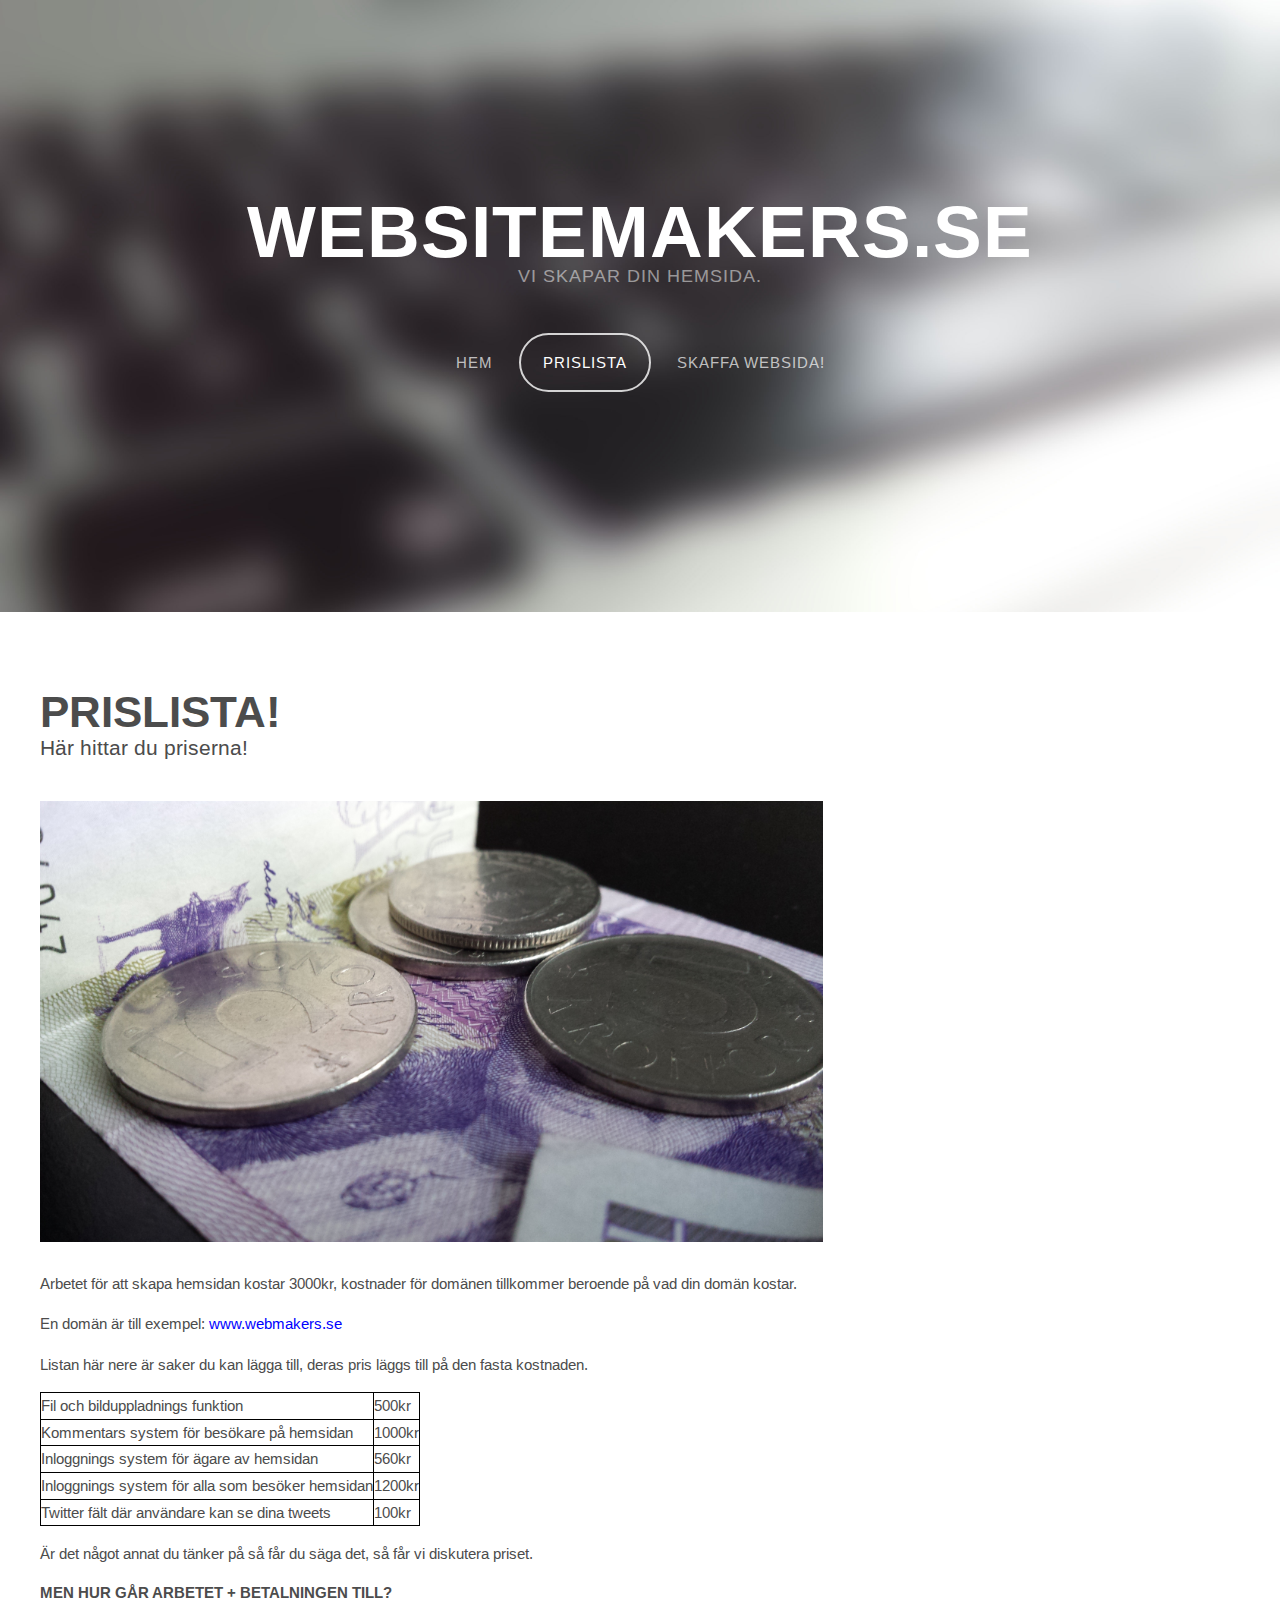
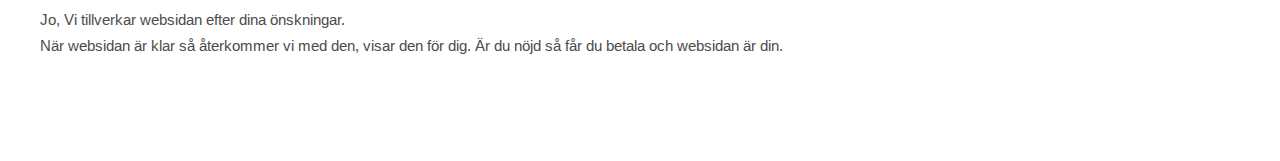
==== pricelist.html @ f2e6e228 "Whole thing" ====
<!DOCTYPE HTML>

<html>
	<head>
		<title>PriceList</title>
		<meta http-equiv="content-type" content="text/html; charset=utf-8" />
		<meta name="description" content="" />
		<meta name="keywords" content="" />
		<link href='http://fonts.googleapis.com/css?family=Arimo:400,700' rel='stylesheet' type='text/css'>
		<!--[if lte IE 8]><script src="js/html5shiv.js"></script><![endif]-->
		<script src="http://ajax.googleapis.com/ajax/libs/jquery/1.11.0/jquery.min.js"></script>
		<script src="js/skel.min.js"></script>
		<script src="js/skel-panels.min.js"></script>
		<script src="js/init.js"></script>
		<noscript>
			<link rel="stylesheet" href="css/skel-noscript.css" />
			<link rel="stylesheet" href="css/style.css" />
			<link rel="stylesheet" href="css/style-desktop.css" />
		</noscript>
		<!--[if lte IE 8]><link rel="stylesheet" href="css/ie/v8.css" /><![endif]-->
		<!--[if lte IE 9]><link rel="stylesheet" href="css/ie/v9.css" /><![endif]-->
	</head>
	<body class="homepage">

		<!-- Header -->
		<div id="header">
			<div class="container"> 
				
				<!-- Logo -->
				<div id="logo">
					<h1><a href="#">WebsiteMakers.se</a></h1>
					<span>Vi skapar din hemsida.</span>
				</div>
				
				<!-- Nav -->
				<nav id="nav">
					<ul>
						<li ><a href="index.html">Hem</a></li>
						<li class="active"><a href="#">Prislista</a></li>
						<li ><a href="getwebsite.php">Skaffa websida!</a></li>
						
					</ul>
				</nav>
			</div>
		</div>

		<!-- Main -->
		<div id="main">
			<div class="container">
				<div class="row"> 
					
					<!-- Content -->
					<div id="content" class="8u skel-cell-important">
						<section>
							<header>
								<h2>Prislista!</h2>
								<span class="byline">Här hittar du priserna!</span>
							</header>
							<a href="#" class="image full"><img src="images/cash.jpg" alt="" /></a>
							
<p>Arbetet för att skapa hemsidan kostar 3000kr, kostnader för domänen tillkommer beroende på vad din domän kostar.
<p>En domän är till exempel: <font color="blue">www.webmakers.se</font>
<br>
<p>Listan här nere är saker du kan lägga till, deras pris läggs till på den fasta kostnaden.
							
<style>
table,th,td
{
border:1px solid black;
}
</style>
<table>
							<tr>
  <td>Fil och bilduppladnings funktion</td>
  <td>500kr</td>
</tr>
<tr>
  <td>Kommentars system för besökare på hemsidan</td> 
  <td>1000kr</td>
</tr>
<tr>
  <td>Inloggnings system för ägare av hemsidan</td> 
  <td>560kr</td>
</tr>
<tr>
  <td>Inloggnings system för alla som besöker hemsidan</td> 
  <td>1200kr</td>
</tr>
<tr>
  <td>Twitter fält där användare kan se dina tweets</td> 
  <td>100kr</td>
</tr>



</table>

<p>Är det något annat du tänker på så får du säga det, så får vi diskutera priset.</p>

<h1>Men hur går arbetet + betalningen till?</h1>
<p>Jo, Vi tillverkar websidan efter dina önskningar.<br>
När websidan är klar så återkommer vi med den, visar den för dig.
Är du nöjd så får du betala och websidan är din.
						</section>
					</div>
					
					

		

		
		
		<div id="copyright">
			<div class="container">
				
			</div>
		</div>
		
	</body>
</html>
---- css/style.css ----
/*
	Iridium by TEMPLATED
    templated.co @templatedco
    Released for free under the Creative Commons Attribution 3.0 license (templated.co/license)
*/

/*********************************************************************************/
/* Basic                                                                         */
/*********************************************************************************/

	body
	{
		background: #141414;
	}

	body,input,textarea,select
	{
		font-family: 'Arimo', sans-serif;
		font-size: 11pt;
		line-height: 1.75em;
		color: #4c4c4c;
	}

	h1,h2,h3,h4,h5,h6
	{
		text-transform: uppercase;
		font-weight: bold;
	}
	
		h1 a, h2 a, h3 a, h4 a, h5 a, h6 a
		{
			color: inherit;
			text-decoration: none;
		}
		
	/* Change this to whatever font weight/color pairing is most suitable */
	strong, b
	{
		font-weight: bold;
		color: #000000;
	}
	
	em, i
	{
		font-style: italic;
	}

	/* Don't forget to set this to something that matches the design */
	a
	{
		text-decoration: underline;
		color: #272727;
	}

	a:hover
	{
		text-decoration: none;
	}
	
	sub
	{
		position: relative;
		top: 0.5em;
		font-size: 0.8em;
	}
	
	sup
	{
		position: relative;
		top: -0.5em;
		font-size: 0.8em;
	}
	
	hr
	{
		border: 0;
		border-top: solid 1px #ddd;
	}
	
	blockquote
	{
		border-left: solid 0.5em #ddd;
		padding: 1em 0 1em 2em;
		font-style: italic;
	}
	
	p, ul, ol, dl, table
	{
		margin-bottom: 1em;
	}

	header
	{
		margin-bottom: 1em;
	}
	
		header h2
		{
		}
	
		header .byline
		{
			display: block;
			margin: 0.5em 0 0 0;
			padding: 0 0 0.5em 0;
		}
		
	footer
	{
		margin-top: 1em;
	}

	br.clear
	{
		clear: both;
	}

	/* Sections/Articles */
	
		section,
		article
		{
			margin-bottom: 3em;
		}
		
		section > :last-child,
		article > :last-child
		{
			margin-bottom: 0;
		}

		section:last-child,
		article:last-child
		{
			margin-bottom: 0;
		}

		.row > section,
		.row > article
		{
			margin-bottom: 0;
		}

	/* Images */

		.image
		{
			display: inline-block;
		}
		
			.image img
			{
				display: block;
				width: 100%;
			}

			.image.featured
			{
				display: block;
				width: 100%;
				margin: 0 0 2em 0;
			}
			
			.image.full
			{
				display: block;
				width: 100%;
				margin: 0 0 2em 0;
			}
			
			.image.left
			{
				float: left;
				margin: 0 2em 2em 0;
			}
			
			.image.centered
			{
				display: block;
				margin: 0 0 2em 0;
			}

				.image.centered img
				{
					margin: 0 auto;
					width: auto;
				}

	/* Lists */

		ul.default
		{
			margin: 0;
			padding: 0;
			list-style: none;
		}
		
			ul.default li
			{
				padding: 0.60em 0em;
				border-top: 1px solid;
				border-color: rgba(255,255,255,.1);
			}
			
			ul.default li:first-child
			{
				padding-top: 0;
				border-top: none;
			}
			
			ul.default a
			{
				text-decoration: none;
				color: rgba(255,255,255,.5);
			}
			
			ul.default a:hover
			{
				text-decoration: underline;
			}
			
		ul.style {
		}
		
		ul.style li {
			margin: 0;
			padding: 2em 0em 1.5em 0em;
			border-top: 1px solid #ECECEC;
		}
		
		ul.style li:first-child
		{
			padding-top: 0;
			border-top: none;
		}
		
		ul.style img {
			float: left;
			margin-right: 20px;
		}
		
		ul.style p {
		}
		
		ul.style .posted {
			padding: 0em 0em 1em 0em;
			letter-spacing: 1px;
			text-transform: uppercase;
			font-size: 8pt;
			color: #A2A2A2;
		}
		
		ul.style .first {
			padding-top: 0px;
			border-top: none;
		}
							

	/* Buttons */
		
		.button
		{
			position: relative;
			display: inline-block;
			margin-top: 2em;
			padding: 0.90em 1.5em;
			background: #e95d3c;
			border-radius: 40px;
			text-decoration: none;
			text-transform: uppercase;
			font-size: 1.1em;
			color: #FFF;
			-moz-transition: color 0.35s ease-in-out, background-color 0.35s ease-in-out;
			-webkit-transition: color 0.35s ease-in-out, background-color 0.35s ease-in-out;
			-o-transition: color 0.35s ease-in-out, background-color 0.35s ease-in-out;
			-ms-transition: color 0.35s ease-in-out, background-color 0.35s ease-in-out;
			transition: color 0.35s ease-in-out, background-color 0.35s ease-in-out;
			cursor: pointer;
		}

			.button:hover
			{
				background: #de3d27;
				color: #FFF !important;
			}
			
			
			
			
			
/*********************************************************************************/
/* Header                                                                        */
/*********************************************************************************/

	#header
	{
		position: relative;
		background: #2a2f27 url(../images/keyboard.jpg) no-repeat;
		background-size: cover;
	}

	#logo
	{
	}
	
	#nav
	{
	}

		#nav ul
		{
			margin: 0;
		}
	
/*********************************************************************************/
/* Banner                                                                        */
/*********************************************************************************/

	#banner
	{
		position: relative;
		background: #333;
		color: #fff;
	}

/*********************************************************************************/
/* Main                                                                          */
/*********************************************************************************/

	#main
	{
		position: relative;
		background: #fff;
	}

/*********************************************************************************/
/* Featured                                                                      */
/*********************************************************************************/
	
	#featured
	{
		position: relative;
		background: #f2f2f2;
	}
	
	#featured h2
	{
		display: block;
		margin-bottom: 2em;
		font-size: 1.4em;
	}
	
/*********************************************************************************/
/* Footer                                                                        */
/*********************************************************************************/
	
	#footer
	{
		position: relative;
		background: #1d1d1d;
	}
	
	#footer h2
	{
		display: block;
		color: #FFF;
	}
	
/*********************************************************************************/
/* Copyright                                                                     */
/*********************************************************************************/
	
	#copyright
	{
		position: relative;
		padding: 3em 0em;
		letter-spacing: 1px;
		text-align: center;
		color: rgba(255,255,255,.2);
	}
	
	#copyright .container
	{
	}
	
	#copyright a
	{
		text-decoration: none;
		color: rgba(255,255,255,.3);
	}
---- css/style-desktop.css ----
/*
	Iridium by TEMPLATED
    templated.co @templatedco
    Released for free under the Creative Commons Attribution 3.0 license (templated.co/license)
*/

/*********************************************************************************/
/* Basic                                                                         */
/*********************************************************************************/

	body
	{
	}

	body,input,textarea,select
	{
		font-size: 11pt;
	}

/*********************************************************************************/
/* Header                                                                        */
/*********************************************************************************/

	#header
	{
		position: relative;
		padding: 5em 0em;
		text-align: center;
	}
	
		.homepage #header
		{
			padding: 15em 0em;
		}

		#header .container
		{
		}

/*********************************************************************************/
/* Logo                                                                          */
/*********************************************************************************/

	#logo
	{
		margin-bottom: 3em;
	}
	
		#logo h1
		{
			color: #FFF;
		}
	
		#logo h1 a
		{
			display: block;
			letter-spacing: 1px;
			text-decoration: none;
			text-transform: uppercase;
			font-size: 5em;
			font-weight: 900;
			color: #FFF;
		}

		#logo span
		{
			display: block;
			padding-top: 1em;
			letter-spacing: 1px;
			text-transform: uppercase;
			font-size: 1.2em;
			color: rgba(255,255,255,.5);
		}			
			

/*********************************************************************************/
/* Nav                                                                           */
/*********************************************************************************/

	#nav
	{
	}

		#nav > ul > li
		{
			display: inline-block;
		}
		
			#nav > ul > li:last-child
			{
				padding-right: 0;
			}

			#nav > ul > li > a,
			#nav > ul > li > span
			{
				display: block;
				padding: 1em 1.5em;
				letter-spacing: 1px;
				text-decoration: none;
				text-transform: uppercase;
				font-weight: 200;
				font-size: 1em;
				outline: 0;
				color: rgba(255,255,255,.7);
			}


			#nav > ul > li > a:hover
			{
				color: #FFF;
			}

			#nav li.active a
			{
				background: none;
				border-radius: 40px;
				border: 2px solid;
				border-color: rgba(255,255,255,.8);
				color: #FFF;
			}

			#nav > ul > li > ul
			{
				display: none;
			}


/*********************************************************************************/
/* Main                                                                          */
/*********************************************************************************/

	#main
	{
		padding: 6em 0em 4em 0em;
	}
	
	#content
	{
	}
	
	#content header
	{
		margin-bottom: 2em;
	}
	
	#content header h2
	{
		font-size: 3em;
	}
	
	#content header .byline
	{
		font-size: 1.40em;
	}
	
	#sidebar h2
	{
		display: block;
		padding-bottom: 2em;
		font-size: 1.4em;
	}

/*********************************************************************************/
/* Featured                                                                      */
/*********************************************************************************/
	
	#featured
	{
		padding: 6em 0em;
	}

/*********************************************************************************/
/* Footer                                                                        */
/*********************************************************************************/
	
	#footer
	{
		position: relative;
		padding: 6em 0em;
	}
	
	#footer h2
	{
		padding-bottom: 2em;
		font-size: 1.4em;
	}
	
/*********************************************************************************/
/* Copyright                                                                     */
/*********************************************************************************/
	
	#copyright
	{
		padding: 3em 0em;
	}
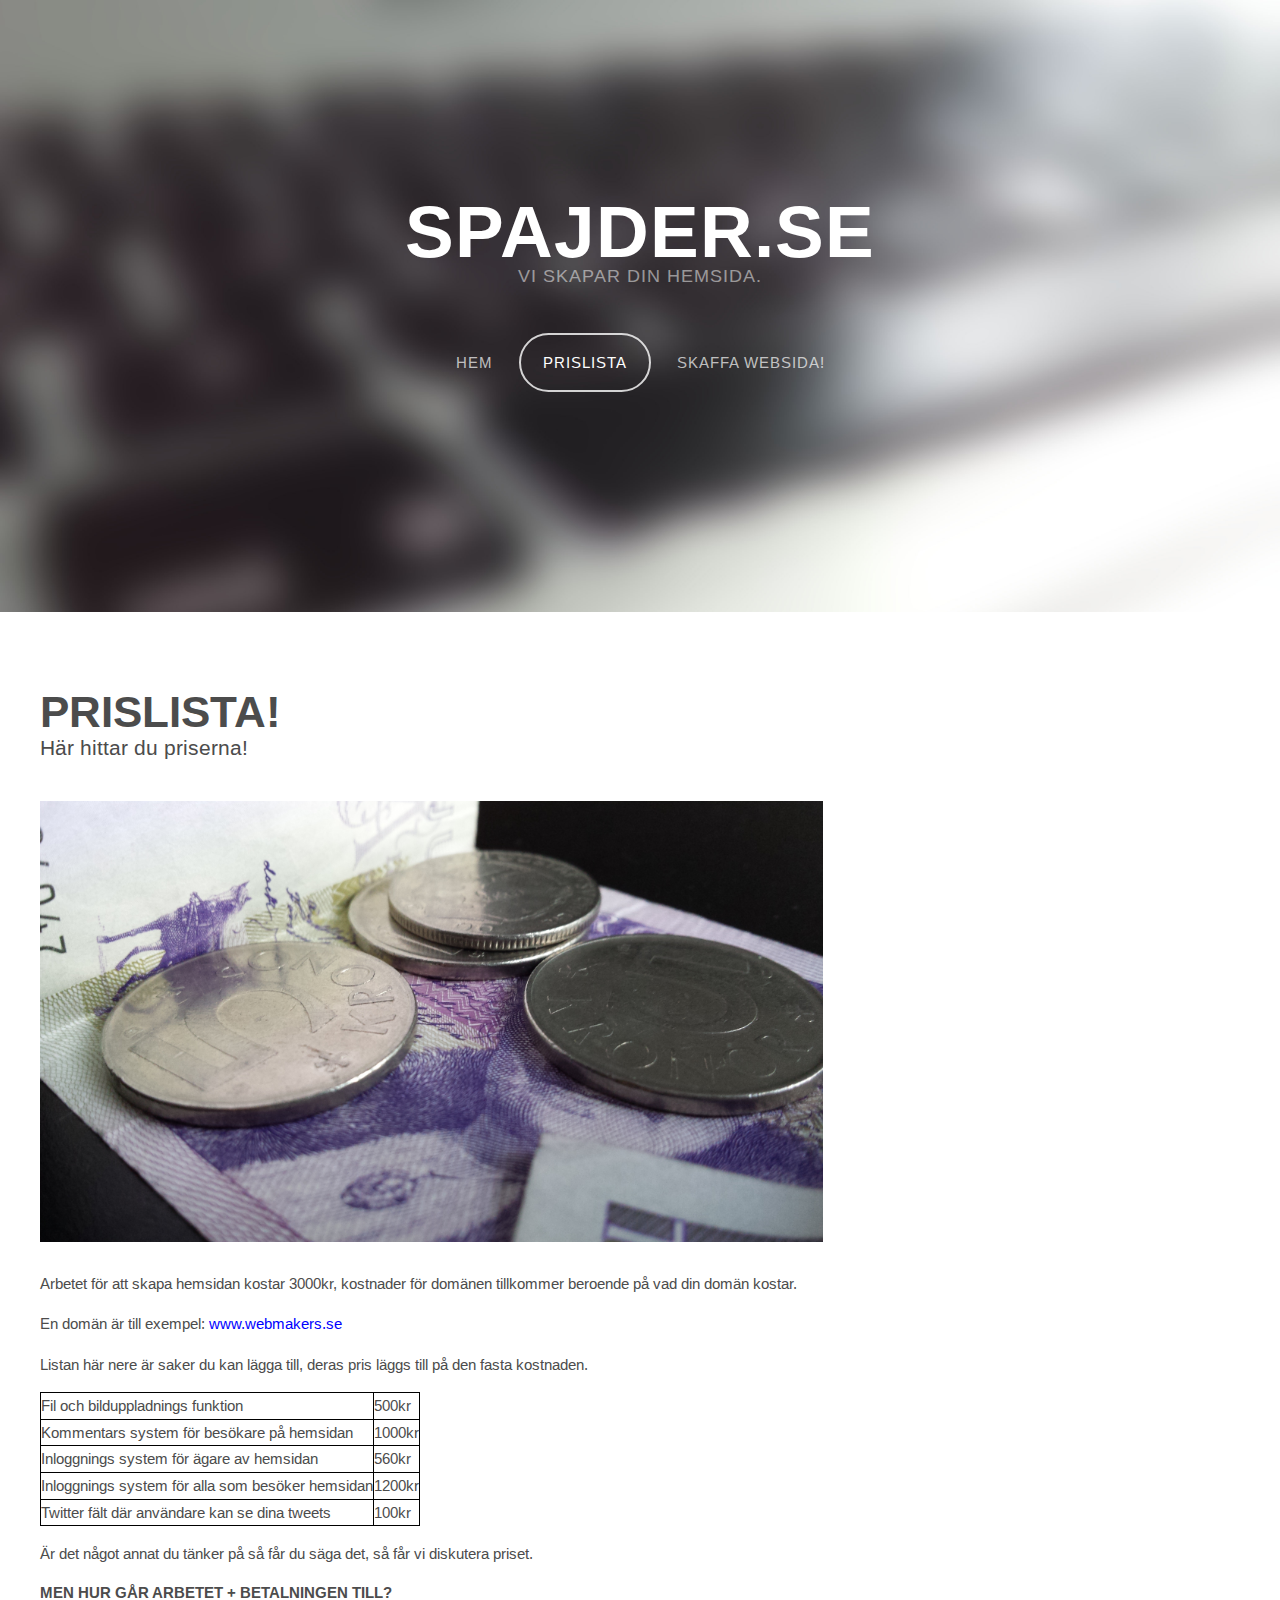
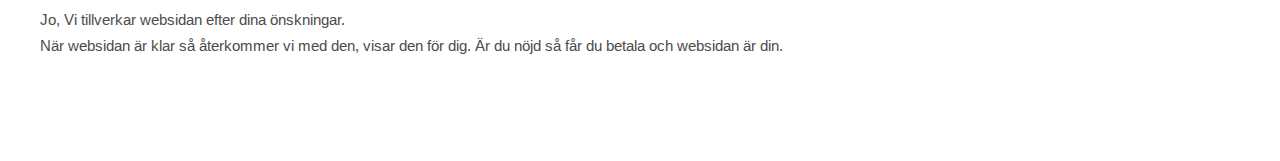
==== commit 3f4a3dc1: "Spajder igen" ====
--- a/pricelist.html
+++ b/pricelist.html
@@ -2,7 +2,7 @@
 
 <html>
 	<head>
-		<title>PriceList</title>
+		<title>Spajder</title>
 		<meta http-equiv="content-type" content="text/html; charset=utf-8" />
 		<meta name="description" content="" />
 		<meta name="keywords" content="" />
@@ -28,7 +28,7 @@
 				
 				<!-- Logo -->
 				<div id="logo">
-					<h1><a href="#">WebsiteMakers.se</a></h1>
+					<h1><a href="#">Spajder.se</a></h1>
 					<span>Vi skapar din hemsida.</span>
 				</div>
 				
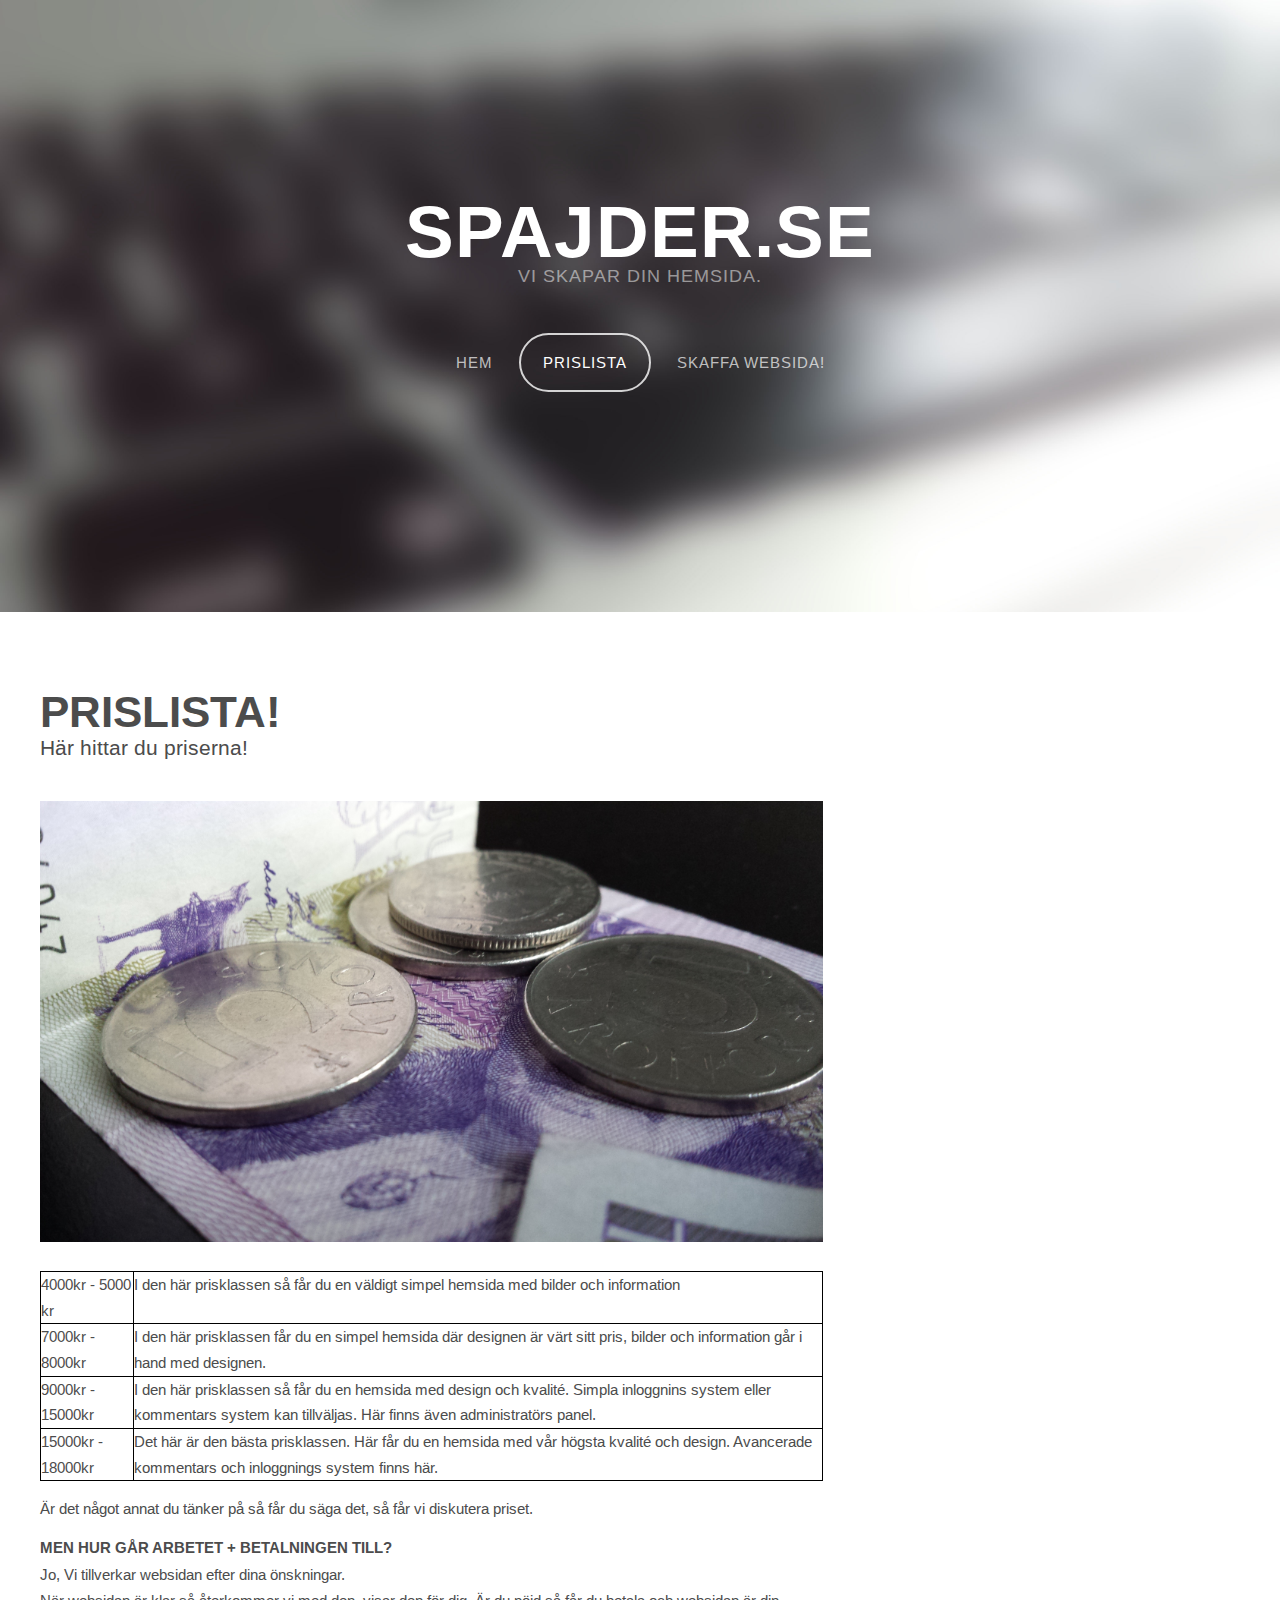
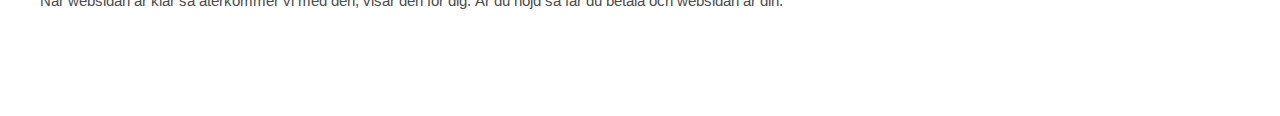
==== commit f730a4fb: "Update" ====
--- a/pricelist.html
+++ b/pricelist.html
@@ -7,7 +7,7 @@
 		<meta name="description" content="" />
 		<meta name="keywords" content="" />
 		<link href='http://fonts.googleapis.com/css?family=Arimo:400,700' rel='stylesheet' type='text/css'>
-		<!--[if lte IE 8]><script src="js/html5shiv.js"></script><![endif]-->
+	
 		<script src="http://ajax.googleapis.com/ajax/libs/jquery/1.11.0/jquery.min.js"></script>
 		<script src="js/skel.min.js"></script>
 		<script src="js/skel-panels.min.js"></script>
@@ -17,8 +17,7 @@
 			<link rel="stylesheet" href="css/style.css" />
 			<link rel="stylesheet" href="css/style-desktop.css" />
 		</noscript>
-		<!--[if lte IE 8]><link rel="stylesheet" href="css/ie/v8.css" /><![endif]-->
-		<!--[if lte IE 9]><link rel="stylesheet" href="css/ie/v9.css" /><![endif]-->
+	
 	</head>
 	<body class="homepage">
 
@@ -58,10 +57,7 @@
 							</header>
 							<a href="#" class="image full"><img src="images/cash.jpg" alt="" /></a>
 							
-<p>Arbetet för att skapa hemsidan kostar 3000kr, kostnader för domänen tillkommer beroende på vad din domän kostar.
-<p>En domän är till exempel: <font color="blue">www.webmakers.se</font>
-<br>
-<p>Listan här nere är saker du kan lägga till, deras pris läggs till på den fasta kostnaden.
+
 							
 <style>
 table,th,td
@@ -70,26 +66,24 @@
 }
 </style>
 <table>
-							<tr>
-  <td>Fil och bilduppladnings funktion</td>
-  <td>500kr</td>
+<tr>
+  <td>4000kr - 5000 kr </td>
+  <td>I den här prisklassen så får du en väldigt simpel hemsida med bilder och information</td>
 </tr>
 <tr>
-  <td>Kommentars system för besökare på hemsidan</td> 
-  <td>1000kr</td>
+  <td>7000kr - 8000kr </td> 
+  <td>I den här prisklassen får du en simpel hemsida där designen är värt sitt pris, bilder och information går i hand med designen.</td>
 </tr>
 <tr>
-  <td>Inloggnings system för ägare av hemsidan</td> 
-  <td>560kr</td>
+  <td>9000kr - 15000kr </td> 
+  <td>I den här prisklassen så får du en hemsida med design och kvalité. Simpla inloggnins system eller kommentars system kan tillväljas. Här finns även administratörs panel.</td>
 </tr>
 <tr>
-  <td>Inloggnings system för alla som besöker hemsidan</td> 
-  <td>1200kr</td>
+  <td>15000kr - 18000kr </td> 
+  <td>Det här är den bästa prisklassen. Här får du en hemsida med vår högsta kvalité och design. Avancerade kommentars och inloggnings system finns här. </td>
 </tr>
 <tr>
-  <td>Twitter fält där användare kan se dina tweets</td> 
-  <td>100kr</td>
-</tr>
+
 
 
 
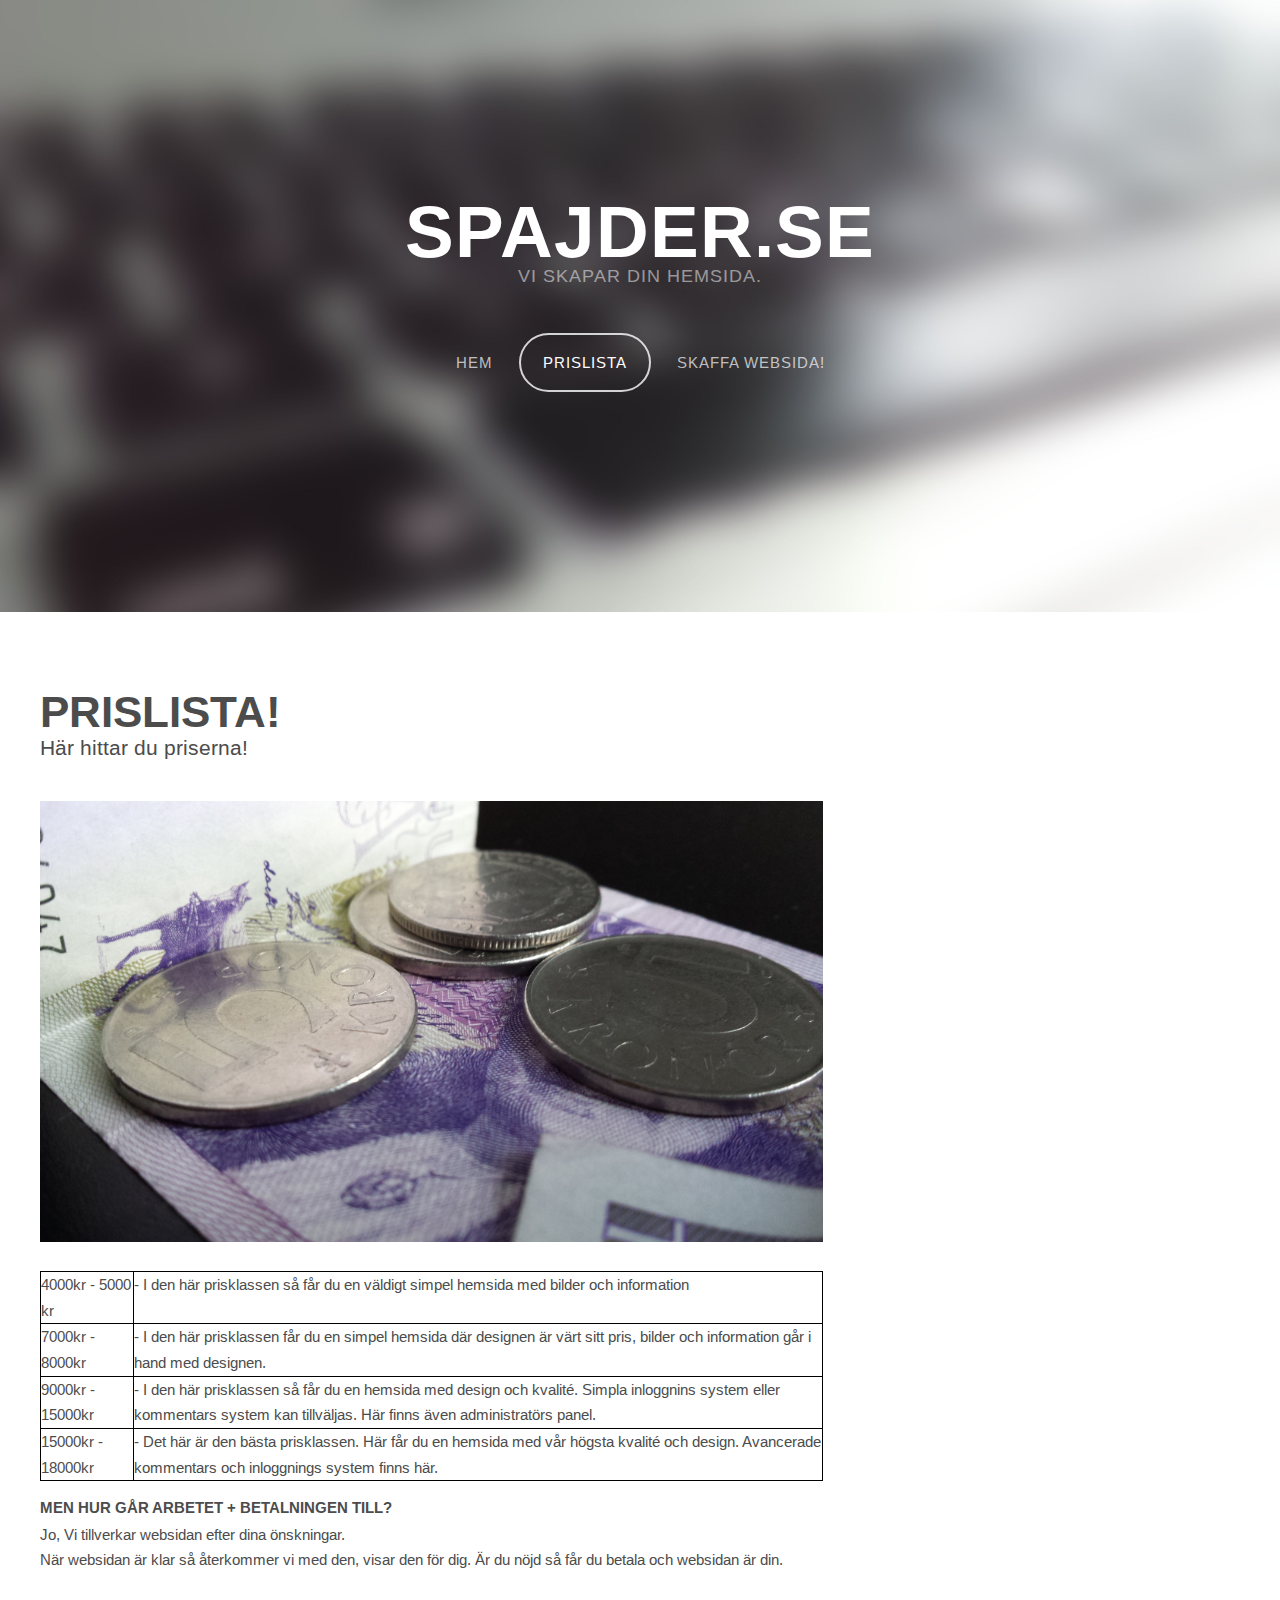
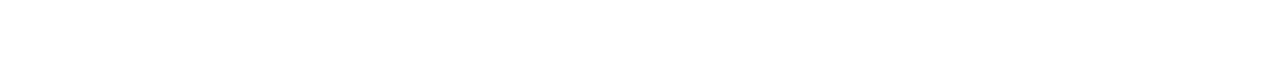
==== commit f73217f3: "fixes" ====
--- a/pricelist.html
+++ b/pricelist.html
@@ -68,28 +68,25 @@
 <table>
 <tr>
   <td>4000kr - 5000 kr </td>
-  <td>I den här prisklassen så får du en väldigt simpel hemsida med bilder och information</td>
+  <td>- I den här prisklassen så får du en väldigt simpel hemsida med bilder och information</td>
 </tr>
 <tr>
   <td>7000kr - 8000kr </td> 
-  <td>I den här prisklassen får du en simpel hemsida där designen är värt sitt pris, bilder och information går i hand med designen.</td>
+  <td>- I den här prisklassen får du en simpel hemsida där designen är värt sitt pris, bilder och information går i hand med designen.</td>
 </tr>
 <tr>
   <td>9000kr - 15000kr </td> 
-  <td>I den här prisklassen så får du en hemsida med design och kvalité. Simpla inloggnins system eller kommentars system kan tillväljas. Här finns även administratörs panel.</td>
+  <td>- I den här prisklassen så får du en hemsida med design och kvalité. Simpla inloggnins system eller kommentars system kan tillväljas. Här finns även administratörs panel.</td>
 </tr>
 <tr>
   <td>15000kr - 18000kr </td> 
-  <td>Det här är den bästa prisklassen. Här får du en hemsida med vår högsta kvalité och design. Avancerade kommentars och inloggnings system finns här. </td>
+  <td>- Det här är den bästa prisklassen. Här får du en hemsida med vår högsta kvalité och design. Avancerade kommentars och inloggnings system finns här. </td>
 </tr>
 <tr>
 
 
 
-
 </table>
-
-<p>Är det något annat du tänker på så får du säga det, så får vi diskutera priset.</p>
 
 <h1>Men hur går arbetet + betalningen till?</h1>
 <p>Jo, Vi tillverkar websidan efter dina önskningar.<br>
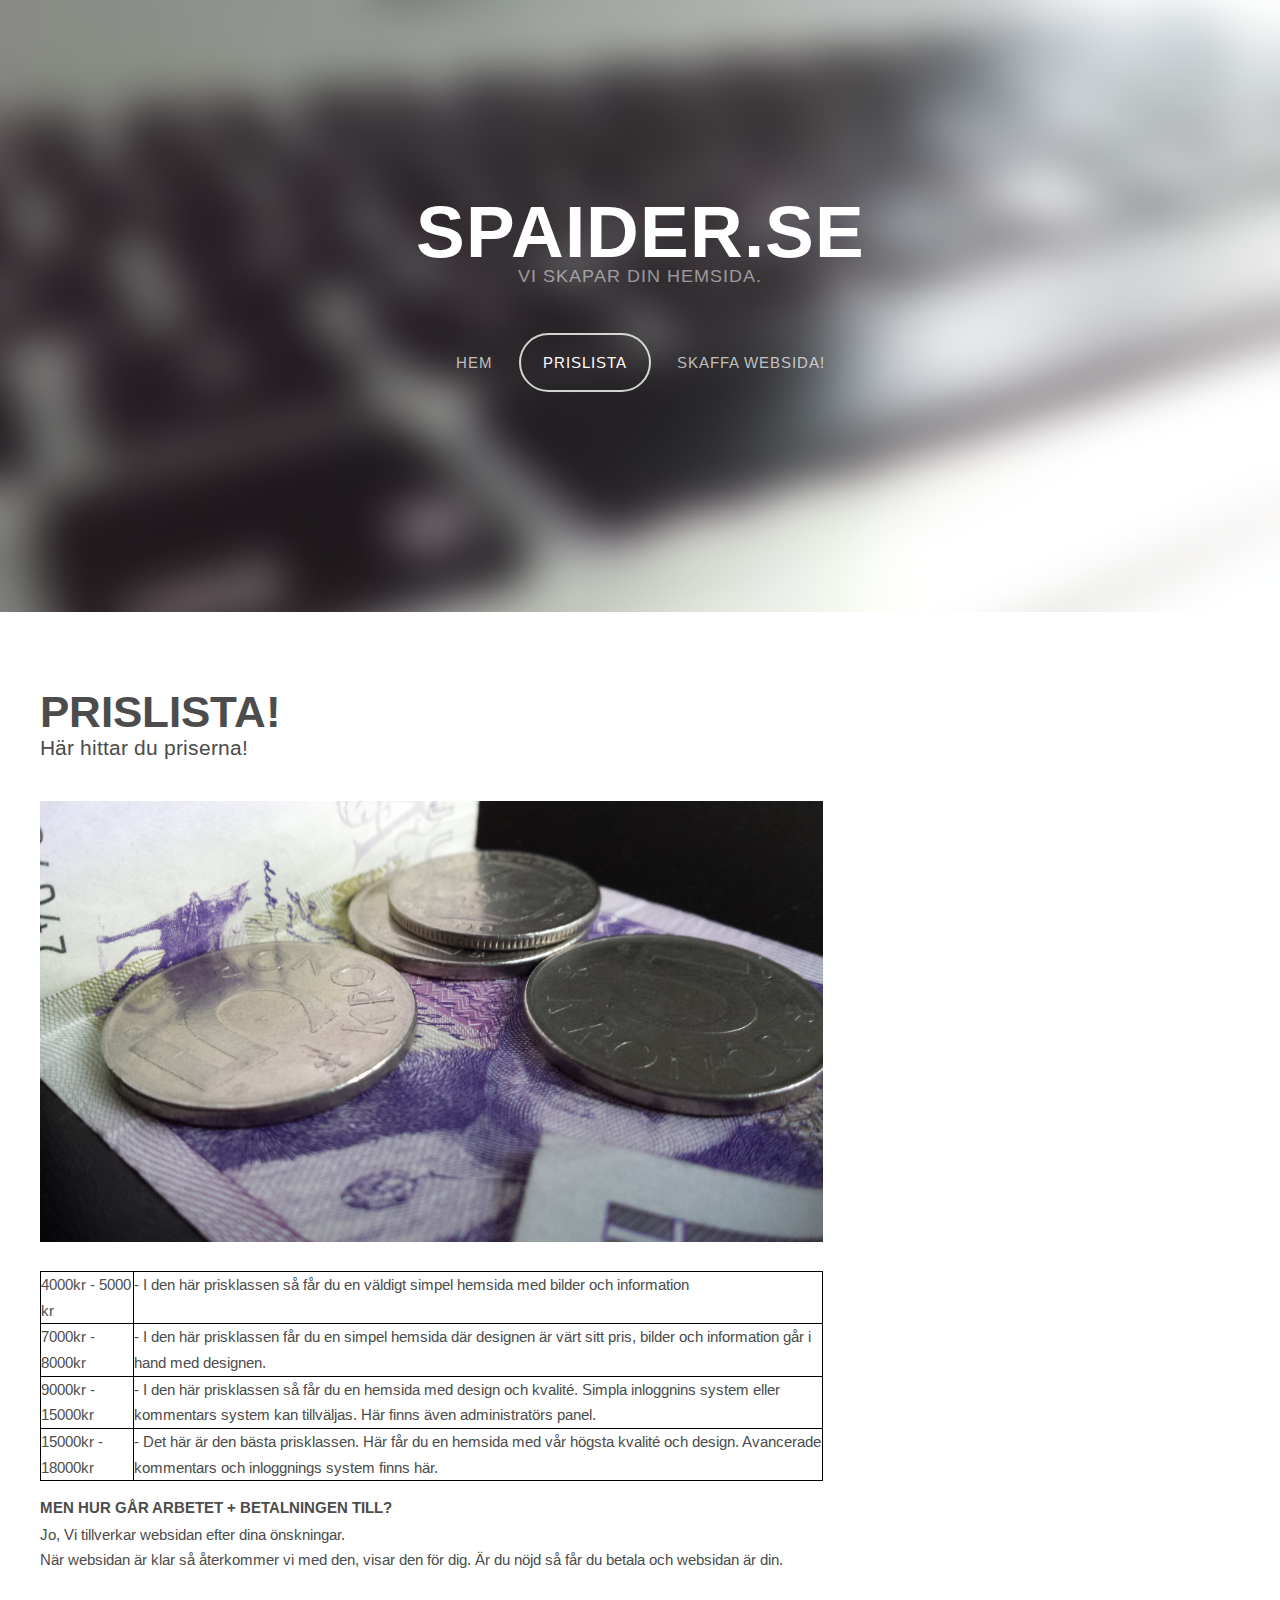
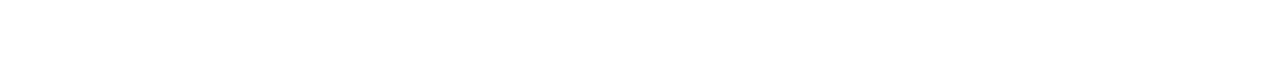
==== commit f0ea1fe4: "spaider" ====
--- a/pricelist.html
+++ b/pricelist.html
@@ -2,7 +2,7 @@
 
 <html>
 	<head>
-		<title>Spajder</title>
+		<title>Spaider</title>
 		<meta http-equiv="content-type" content="text/html; charset=utf-8" />
 		<meta name="description" content="" />
 		<meta name="keywords" content="" />
@@ -27,7 +27,7 @@
 				
 				<!-- Logo -->
 				<div id="logo">
-					<h1><a href="#">Spajder.se</a></h1>
+					<h1><a href="#">Spaider.se</a></h1>
 					<span>Vi skapar din hemsida.</span>
 				</div>
 				
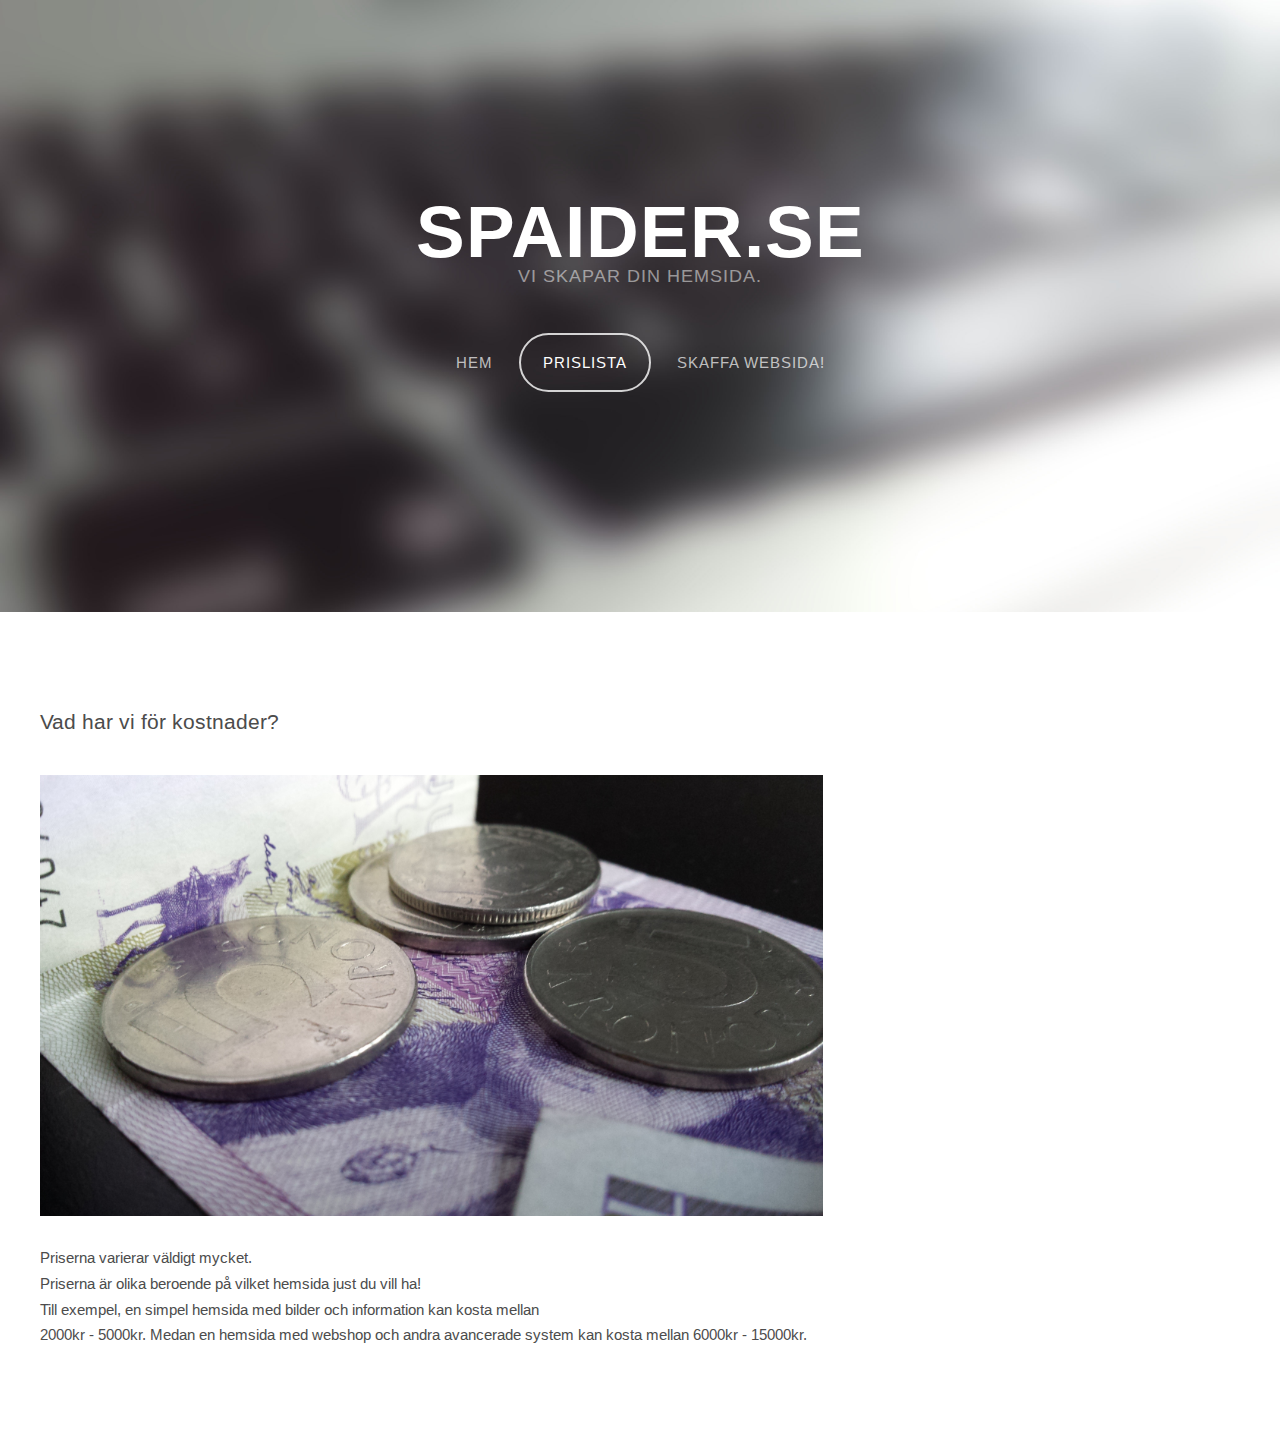
==== commit 6eaefb30: "hiu" ====
--- a/pricelist.html
+++ b/pricelist.html
@@ -52,47 +52,22 @@
 					<div id="content" class="8u skel-cell-important">
 						<section>
 							<header>
-								<h2>Prislista!</h2>
-								<span class="byline">Här hittar du priserna!</span>
+								
+								<span class="byline">Vad har vi för kostnader?</span>
 							</header>
 							<a href="#" class="image full"><img src="images/cash.jpg" alt="" /></a>
 							
 
 							
-<style>
-table,th,td
-{
-border:1px solid black;
-}
-</style>
-<table>
-<tr>
-  <td>4000kr - 5000 kr </td>
-  <td>- I den här prisklassen så får du en väldigt simpel hemsida med bilder och information</td>
-</tr>
-<tr>
-  <td>7000kr - 8000kr </td> 
-  <td>- I den här prisklassen får du en simpel hemsida där designen är värt sitt pris, bilder och information går i hand med designen.</td>
-</tr>
-<tr>
-  <td>9000kr - 15000kr </td> 
-  <td>- I den här prisklassen så får du en hemsida med design och kvalité. Simpla inloggnins system eller kommentars system kan tillväljas. Här finns även administratörs panel.</td>
-</tr>
-<tr>
-  <td>15000kr - 18000kr </td> 
-  <td>- Det här är den bästa prisklassen. Här får du en hemsida med vår högsta kvalité och design. Avancerade kommentars och inloggnings system finns här. </td>
-</tr>
-<tr>
+							Priserna varierar väldigt mycket.<br>
+							Priserna är olika beroende på vilket hemsida just du vill ha!<br>
+							Till exempel, en simpel hemsida med bilder och information kan kosta mellan<br>
+							2000kr - 5000kr. Medan en hemsida med webshop och andra avancerade system kan kosta mellan 6000kr - 15000kr.<br>
+							
 
 
 
-</table>
 
-<h1>Men hur går arbetet + betalningen till?</h1>
-<p>Jo, Vi tillverkar websidan efter dina önskningar.<br>
-När websidan är klar så återkommer vi med den, visar den för dig.
-Är du nöjd så får du betala och websidan är din.
-						</section>
 					</div>
 					
 					
--- a/css/style.css
+++ b/css/style.css
@@ -1,14 +1,4 @@
-/*
-	Iridium by TEMPLATED
-    templated.co @templatedco
-    Released for free under the Creative Commons Attribution 3.0 license (templated.co/license)
-*/
-
-/*********************************************************************************/
-/* Basic                                                                         */
-/*********************************************************************************/
-
-	body
+body
 	{
 		background: #141414;
 	}
--- a/css/style-desktop.css
+++ b/css/style-desktop.css
@@ -7,6 +7,14 @@
 /*********************************************************************************/
 /* Basic                                                                         */
 /*********************************************************************************/
+
+	.banr{
+							
+		background-color: rgba(255,255,255,0.2);
+		padding-right: 148px;
+							
+	}
+
 
 	body
 	{
